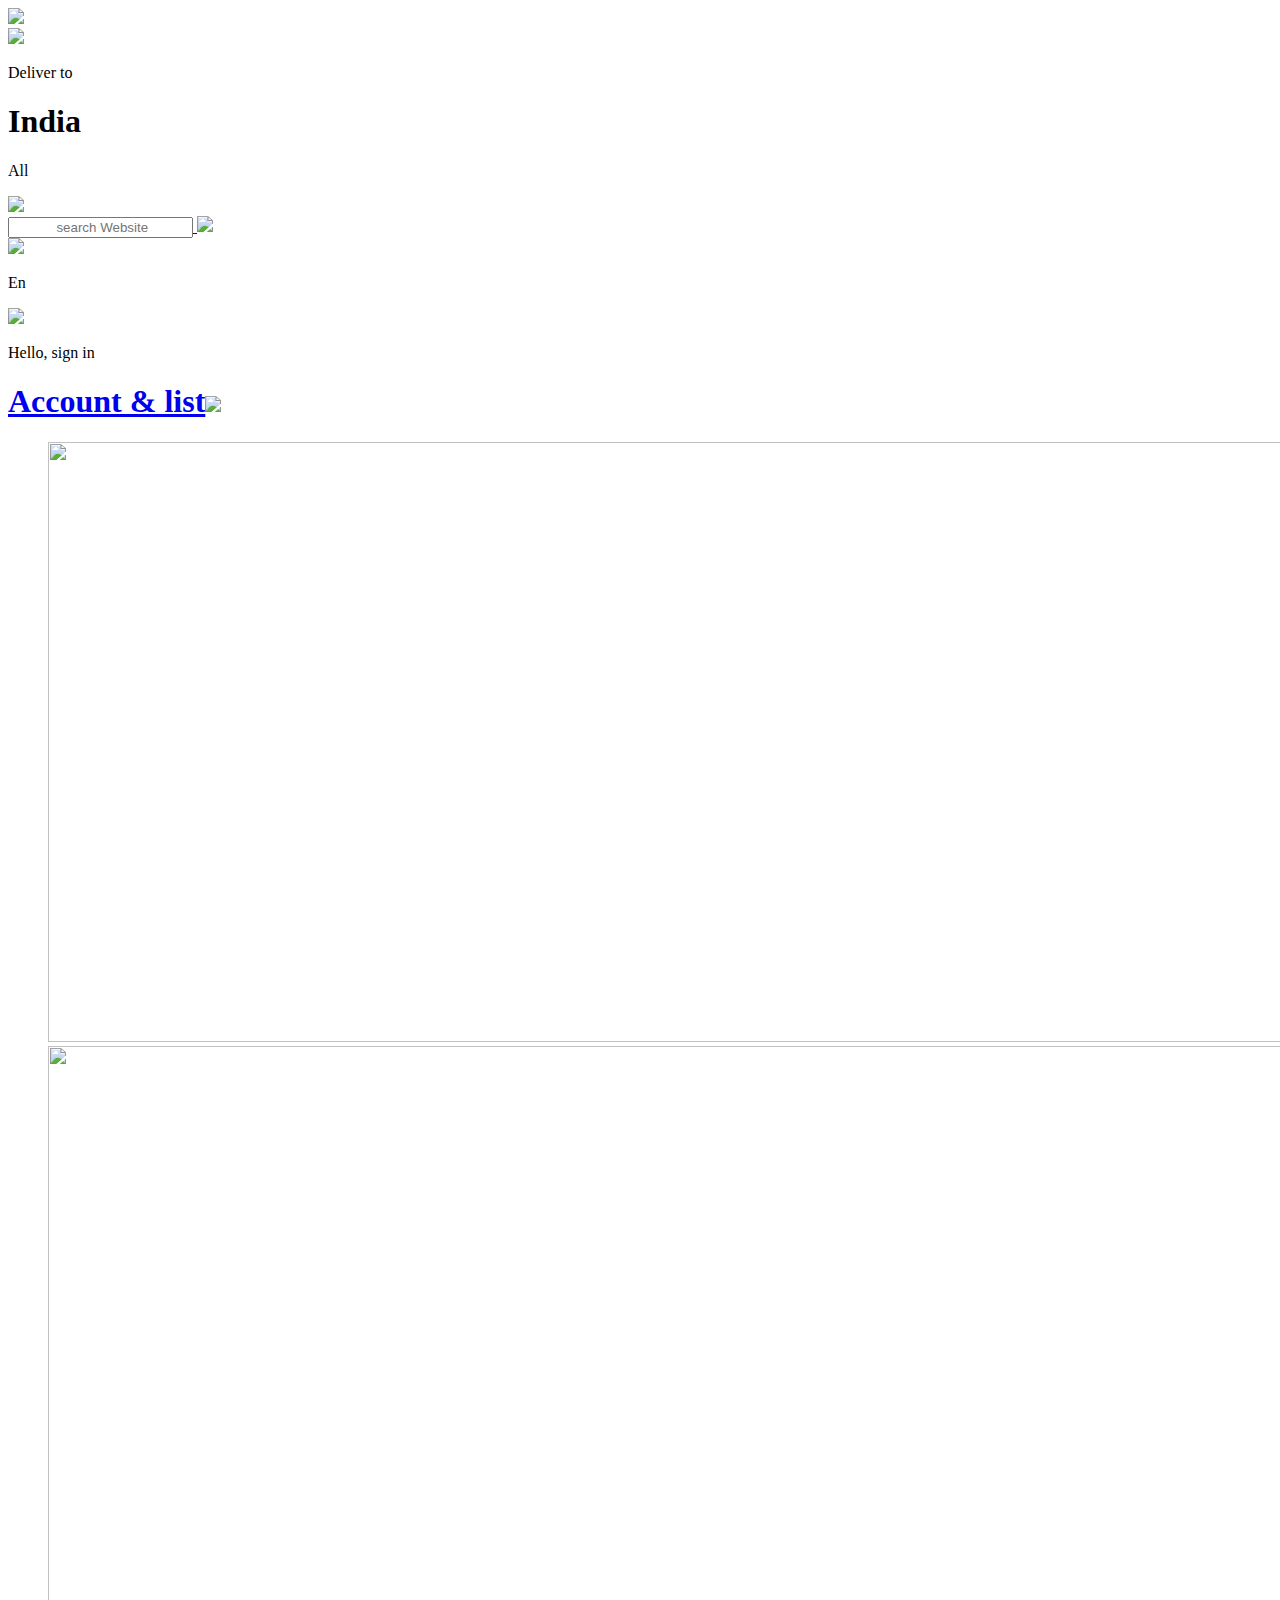
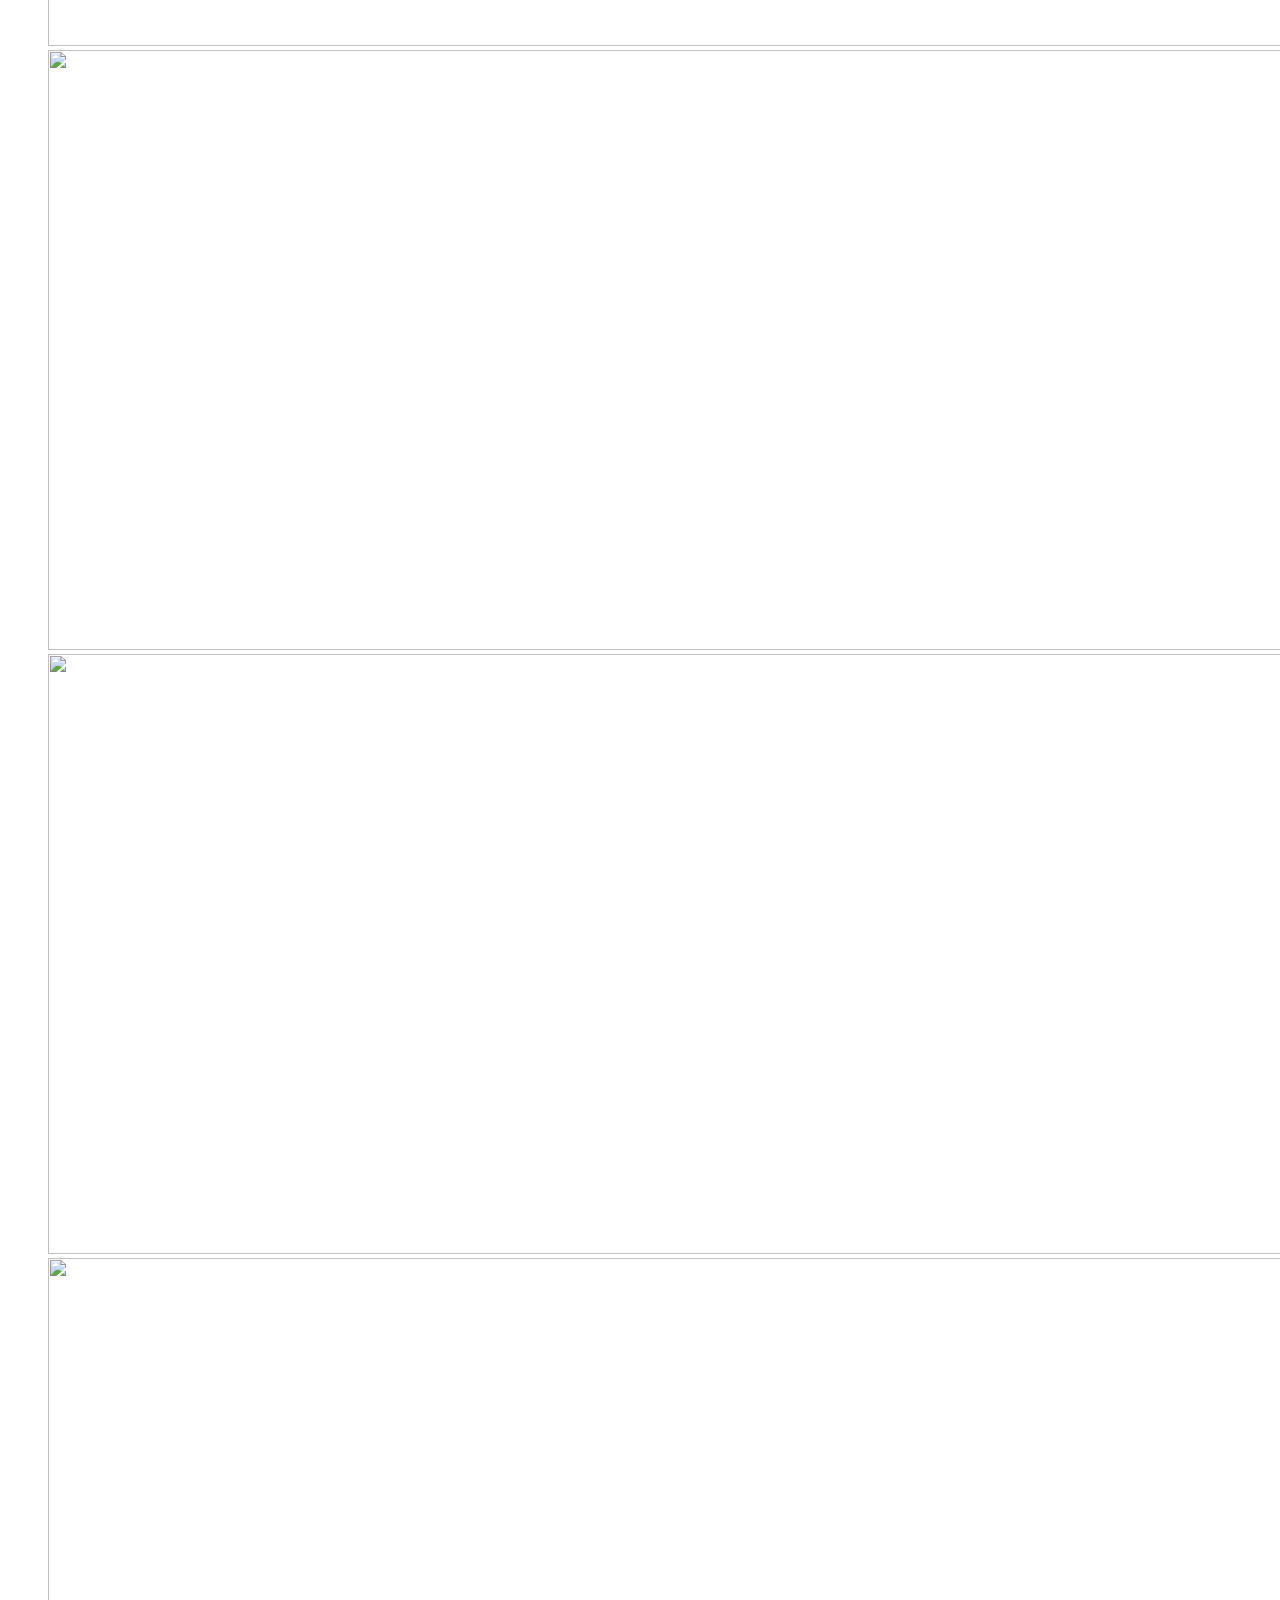
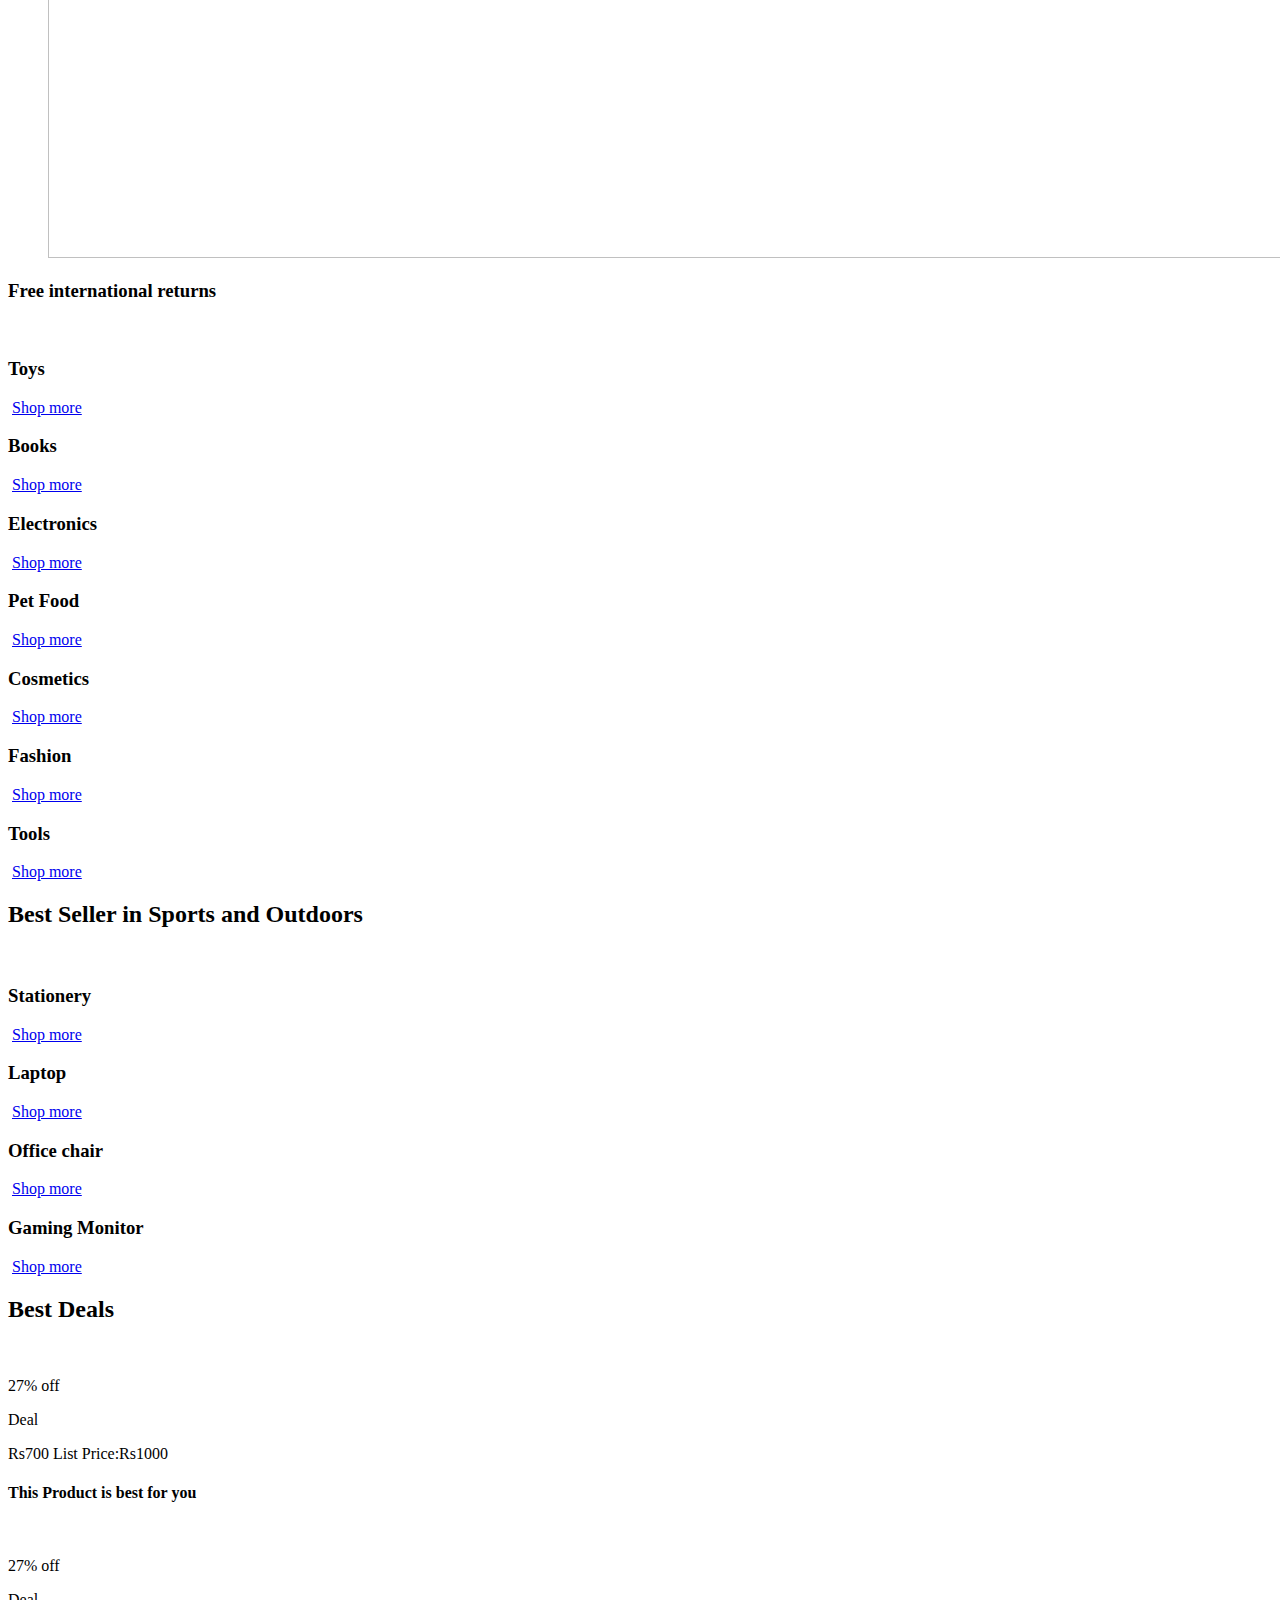
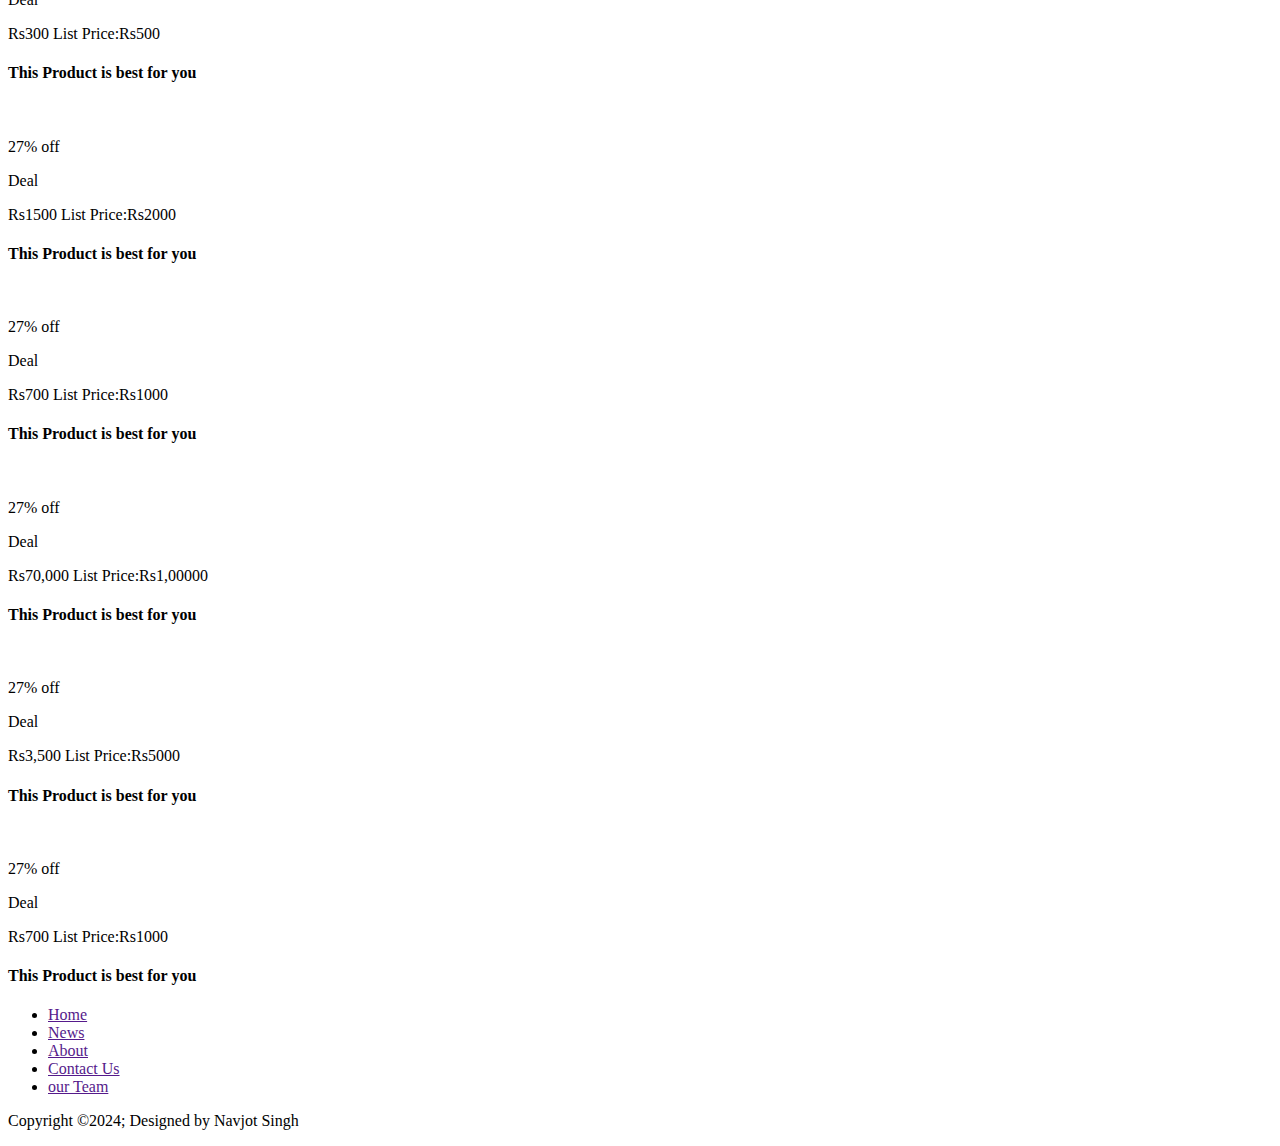
==== index.html @ cc2755b6 "added index.html" ====
<!DOCTYPE html>
<html lang="en">
<head>
    <meta charset="UTF-8">
    <meta name="viewport" content="width=device-width, initial-scale=1.0">
    <title>E-Commerce</title>
    <link rel="stylesheet" href="https://cdnjs.cloudflare.com/ajax/libs/font-awesome/6.6.0/css/all.min.css" integrity="sha512-Kc323vGBEqzTmouAECnVceyQqyqdsSiqLQISBL29aUW4U/M7pSPA/gEUZQqv1cwx4OnYxTxve5UMg5GT6L4JJg==" crossorigin="anonymous" referrerpolicy="no-referrer" />
    <link rel="stylesheet" href="style.css ">
</head>
<body>
     <nav>
        <a href="/">
         <img src="E-commerce.png" width="80"> </a>
         <div class="nav-country">
            <img src="location logo.png" height="20">
            <div>
               <p>Deliver to</p>
               <h1>India  </h1>
            </div>
         </div>
         <div class="nav-search"> 
            <div class="nav-search-category"> 
                <p>All </p>
                <img src="dropdown .png" height="12">
            </div>
            <input type="text" class=" nav-search-input" placeholder="
            search Website"><a href="/">
            <img src="search icon.png" class="nav-search-icon ">
         </div></a>
          <div class="nav-lan">
            <img src="flag.png" width="25px">
            <P>En</P>
            <img src="dropdown .png" width="8">
          </div> 
          <div class="nav-text">
            <P>Hello, sign in</P>
            <h1> <a href="login.html">Account & list<img src="dropdown .png" width="8px"></a></h1>

            </h1>
          </div>
          <div class="nav-cart">
            <a href="/" class="nav-link-add-to-cart">
                <i class="fa-solid fa-cart-shopping"></i>
            </a>
          </div>
     </nav>
     <div class="header-slider">
      <a href="#" class="control-prev"><i class="fa-solid fa-arrow-left"></i></a>
      <a href="#" class="control-next"><i class="fa-solid fa-arrow-right"></i></a>

      <ul>
        
         <img src="yellow.png" class="header-img" height="600px" width="1500px">
         <img src="kitchen.png" class="header-img" height="600px" width="1500px">
         <img src="header3.png" class="header-img" height="600px" width="1500px">
         <img src="header4.png" class="header-img" height="600px" width="1500px">
         <img src="header5.png" class="header-img" height="600px" width="1500px">
      </ul>
     </div>
     <div class="row-class  header-box ">
         <div class="box-column">
            <h3>Free international returns</h3>
            <img src="shop.png" alt="">
           
         </div>
         <div class="box-column">
         <h3>Toys</h3>
            <img src="toys.png" alt="">
            <a href="shop more.html">Shop more</a>
         </div>
         <div class="box-column">
         <h3>Books</h3>
            <img src="book.png" alt="">
            <a href="shop more.html">Shop more</a>
         </div>
         <div class="box-column">
         <h3>Electronics</h3>
            <img src="pc.png" alt="">
            <a href="shop more.html">Shop more</a>
         </div>
     </div>


     <div class="row-class">
      <div class="box-column">
         <h3>Pet Food</h3>
         <img src="petfood.png" alt="">
         <a href="shop more.html">Shop more</a>
      </div>
      <div class="box-column">
      <h3>Cosmetics</h3>
         <img src="cosmetics.png" alt="">
         <a href="shop 2.html">Shop more</a>
      </div>
      <div class="box-column">
      <h3>Fashion</h3>
         <img src="fashion.png" alt="">
         <a href="shop 2.html">Shop more</a>
      </div>
      <div class="box-column">
      <h3>Tools</h3>
         <img src="tool.png" alt="">
         <a href="shop 2.html">Shop more</a>
      </div>
  </div>

  <div class="product-slider">
   <h2>Best Seller in Sports and Outdoors</h2>
   <div class="product">
      <img src="product-1.png" alt="">
      <img src="product-2.png" alt="">
      <img src="product-3.png" alt="">
      <img src="product-4.png" alt="">
      <img src="product-5.png" alt="">
      <img src="product-6.png" alt="">
      <img src="product-7.png" alt="">
      <img src="product-8.png" alt="">
   </div>
  </div>

  <div class="row-class">
   <div class="box-column">
      <h3>Stationery </h3>
      <img src="stationary.png" alt="">
      <a href="shop more.html">Shop more</a>
   </div>
   <div class="box-column">
   <h3>Laptop</h3>
      <img src="laptop.png" alt="">
      <a href="shop 2.html">Shop more</a>
   </div>
   <div class="box-column">
   <h3>Office chair</h3>
      <img src="office .png" alt="">
      <a href="shop more.html">Shop more</a>
   </div>
   <div class="box-column">
   <h3>Gaming Monitor</h3>
      <img src="gaming.png" alt="">
      <a href="shop 2.html">Shop more</a>
   </div>
</div>

<div class="product-slider-with-price">
      <h2>Best Deals </h2>
      <div class="products">
         <div class="products">
         <div class="product-card">
            <div class="product-img-container">
               <img src="water.png" alt="">
            </div>
            <div class="product-offer">
               <p>27% off</p><span>Deal</span>
            </div>
            <p class="product-price">Rs<span>700</span>  List Price:Rs1000</p>
            <h4>This Product is best for you</h4>
         </div>
         </div>

         <div class="product-card">
            <div class="product-img-container">
               <img src="geometry.png" alt="">
            </div>
            <div class="product-offer">
               <p>27% off</p><span>Deal</span>
            </div>
            <p class="product-price">Rs<span>300</span>  List Price:Rs500</p>
            <h4>This Product is best for you</h4>
        
         </div>

        <div class="product-card">
            <div class="product-img-container">
               <img src="jacket.png" alt="">
            </div>
            <div class="product-offer">
               <p>27% off</p><span>Deal</span>
            </div>
            <p class="product-price">Rs<span>1500</span>  List Price:Rs2000</p>
            <h4>This Product is best for you</h4>
        
         </div>

         <div class="product-card">
            <div class="product-img-container">
               <img src="gloves.png" alt="">
            </div>
            <div class="product-offer">
               <p>27% off</p><span>Deal</span>
            </div>
            <p class="product-price">Rs<span>700</span>  List Price:Rs1000</p>
            <h4>This Product is best for you</h4>
         
         </div>

         <div class="product-card">
            <div class="product-img-container">
               <img src="phone.png" alt="">
            </div>
            <div class="product-offer">
               <p>27% off</p><span>Deal</span>
            </div>
            <p class="product-price">Rs<span>70,000</span>  List Price:Rs1,00000</p>
            <h4>This Product is best for you</h4>
         
         </div>

         <div class="product-card">
            <div class="product-img-container">
               <img src="toaster.png" alt="">
            </div>
            <div class="product-offer">
               <p>27% off</p><span>Deal</span>
            </div>
            <p class="product-price">Rs<span>3,500</span>  List Price:Rs5000</p>
            <h4>This Product is best for you</h4>
         
         </div>

         <div class="product-card">
            <div class="product-img-container">
               <img src="wear.png" alt="">
            </div>
            <div class="product-offer">
               <p>27% off</p><span>Deal</span>
            </div>
            <p class="product-price">Rs<span>700</span>  List Price:Rs1000</p>
            <h4>This Product is best for you</h4>
            
         </div> 

         </div>
      </div>




      <footer>
         <div class="footerContainer">
             <div class="socialIcons">
                 <a href=""><i class="fa-brands fa-facebook"></i></a>
                 <a href=""><i class="fa-brands fa-instagram"></i></a>
                 <a href=""><i class="fa-brands fa-twitter"></i></a>
                 <a href=""><i class="fa-brands fa-google-plus"></i></a>
                 <a href=""><i class="fa-brands fa-youtube"></i></a>
             </div>
             <div class="footerNav">
                 <ul><li><a href="">Home</a></li>
                     <li><a href="">News</a></li>
                     <li><a href="">About</a></li>
                     <li><a href="">Contact Us</a></li>
                     <li><a href="">our Team</a></li>
                 </ul>
             </div>
             
         </div>
         <div class="footerBottom">
             <p>Copyright &copy;2024; Designed by <span class="designer">Navjot Singh</span></p>
         </div>
     </footer>
     
     
      
      <script src="script.js"></script>
</body>
</html>
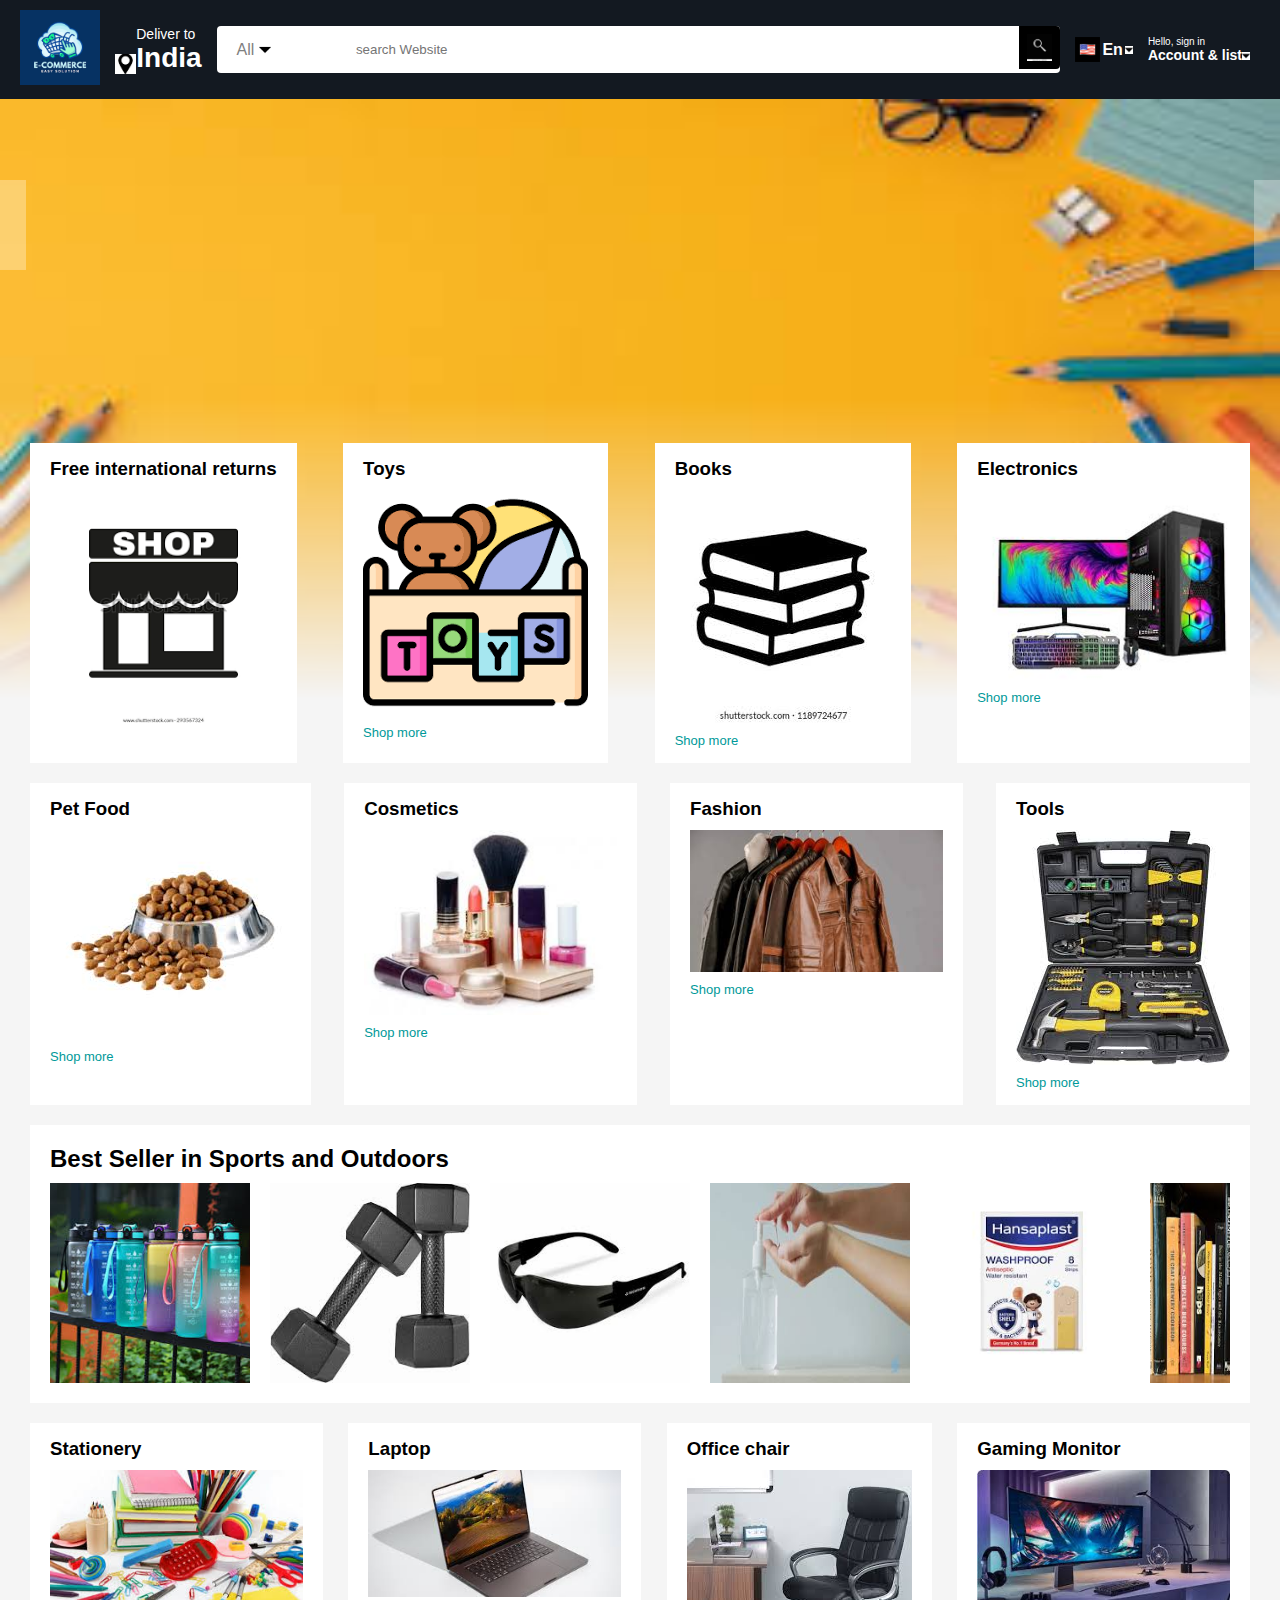
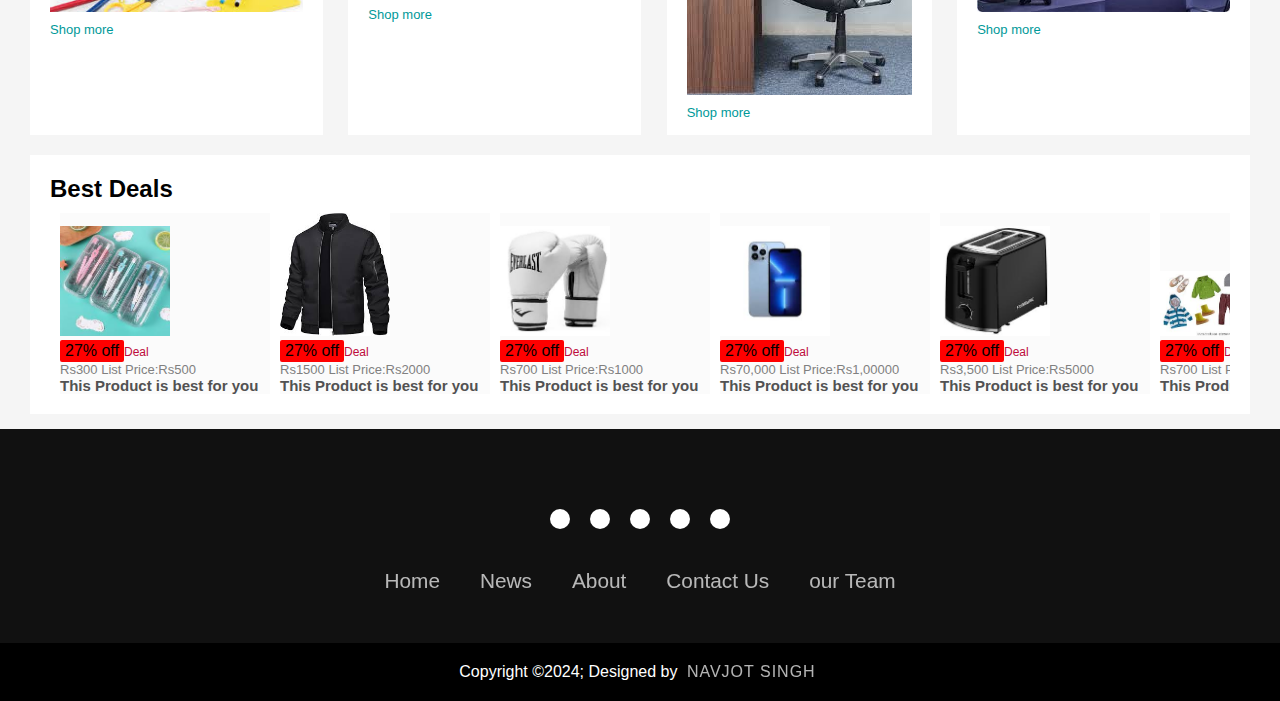
==== commit 86e4185f: "Update index.html" ====
--- a/index.html
+++ b/index.html
@@ -9,7 +9,7 @@
 </head>
 <body>
      <nav>
-        <a href="/">
+        <a href="#">
          <img src="E-commerce.png" width="80"> </a>
          <div class="nav-country">
             <img src="location logo.png" height="20">
@@ -39,7 +39,7 @@
             </h1>
           </div>
           <div class="nav-cart">
-            <a href="/" class="nav-link-add-to-cart">
+            <a href="#" class="nav-link-add-to-cart">
                 <i class="fa-solid fa-cart-shopping"></i>
             </a>
           </div>
@@ -263,4 +263,4 @@
       
       <script src="script.js"></script>
 </body>
-</html>  +</html>  
--- a/style.css
+++ b/style.css
@@ -0,0 +1,300 @@
+ *{
+     padding: 0;
+     margin: 0;
+     box-sizing: border-box;
+     font-family:Arial, Helvetica, sans-serif ;
+ }
+ body{
+    background-color: whitesmoke;
+ }
+ a{
+    text-decoration: none ;
+    color: inherit ;
+ }
+ nav{
+     display: flex ;
+     align-items: center;
+     justify-content: space-between;
+     background: #131921;
+     padding: 10px 20px;
+     color: white ;
+ }
+ .nav-country{
+    display: flex;
+    align-items: end ;
+    margin-left: 15px;
+    font-size: 14px;
+    color:white;
+ }
+.nav-search{
+    flex:1;
+    display: flex;
+    align-items: center;
+    background: white;
+    color: gray; 
+    max-width: 1000px;
+    border-radius: 4px;
+    margin-left: 15px ;
+}
+.nav-search-category{
+    display: flex;
+    align-items: center;
+    padding: 10px 20px ;
+    gap: 5px;
+    background: white;
+    border-radius: 4px 0 0 4px ;
+}
+.nav-search-input{
+    border: none;
+    outline: none;
+    padding-left: 20px;
+    width: 100%;
+    
+}
+.nav-search-icon{
+    max-width: 41px;
+   background-color: white;
+    padding: 8px;
+    background-color:black  ;
+    border-radius: 0 4px 4px 0 ;
+    cursor: pointer;
+    
+}
+.nav-text{
+     margin-left: 15px;
+}
+.nav-text p{
+    font-size: 10px;
+}
+.nav-text h1{
+    font-size: 14px;
+}
+.nav-lan{ 
+    display: flex;
+    align-items: center;
+    gap:2px;
+    font-weight: 600;
+    margin-left: 15px ;
+}
+.nav-cart{
+    margin-left: 10px;
+
+}
+.header-slider ul{
+    display: flex ;
+    overflow-y: hidden;
+     
+}
+.header-img{
+    max-width: 100%;
+     mask-image: linear-gradient(to bottom,#000000 50%, transparent 100%);
+}
+.header-slider a{
+    position: absolute;
+    top: 20%;
+    z-index: 1;
+    padding: 5vh 1vw;
+    background: #ffffff4f;
+    color: #0000007b;
+    text-decoration: none;
+    font-weight: 600px;
+    font-size: 19px ;
+    cursor: pointer;
+}
+.control-next{
+    right: 0;
+}
+.row-class{
+    display: flex;
+    flex-wrap: wrap;
+    row-gap: 20px;
+    justify-content: space-between;
+    margin: 20px 30px;
+
+}
+.box-column{
+    display: flex;
+    flex-direction:  column;
+    gap: 10px;
+    padding: 15px 20px;
+    background: #fff;
+    max-width: 24%;
+    min-height: 200px;
+     z-index: 1;
+}
+.box-column a{
+    font-size: 13px;
+    color: #009999;
+    font-weight: 500;
+
+}
+.header-box{
+    margin-top: -20vw;
+
+}
+.product-slider{
+    background: white;
+    margin: 0 30px;
+    padding: 20px;
+    margin-bottom: 15px;
+
+}
+.product-slider .product{
+    display: flex;
+    overflow-x: auto;
+    gap:  20px;
+    margin-top: 10px;
+
+}
+.product-slider .product img{
+    max-width: 200px;
+    max-height: 200px ;
+
+}
+.product-slider-with-price{
+    background: white;
+    margin: 0 30px;
+    padding: 20px;
+    margin-bottom: 15px;
+
+}
+.product-slider-with-price .products{
+    display: flex;
+    overflow-x: auto;
+    gap: 10px;
+    margin-top: 10px;
+
+}
+.product-slider-with-price .products::-webkit-scrollbar{
+    display: none;
+}
+.product-card{
+    display: flex;
+    flex-direction: column;
+    justify-content: end;
+    min-width: 210px;
+    background:#fbfbfb ;
+}
+.product-card img{
+    width: 110px;
+    max-width: 0 50px;
+}
+.product-offer p {
+    background: red;
+    counter-reset: white;
+    display: inline-block ;
+    padding: 2px 5px;
+    border-radius: 2px;
+     
+}
+.product-offer span{
+    color:#be0b3b;
+    font-weight: 500px;
+     font-size: 12px;
+
+}
+.product-price{
+    color: gray;
+    font-size: 13px;
+
+}
+.product-card h4 {
+    color: #525252;
+    font-size: 15px;
+    font-weight: 400px;
+
+}
+footer{
+    background-color: #111;
+}
+.footerContainer{
+    width: 100%;
+    padding: 70px 30px 20px ;
+}
+.socialIcons{
+    display: flex;
+    justify-content: center;
+}
+.socialIcons a{
+    text-decoration: none;
+    padding:  10px;
+    background-color: white;
+    margin: 10px;
+    border-radius: 50%;
+}
+.socialIcons a i{
+    font-size: 2em;
+    color: black;
+    opacity: 0,9;
+}
+/* Hover affect on social media icon */
+.socialIcons a:hover{
+    background-color: #111;
+    transition: 0.5s;
+}
+.socialIcons a:hover i{
+    color: white;
+    transition: 0.5s;
+}
+.footerNav{
+    margin: 30px 0;
+}
+.footerNav ul{
+    display: flex;
+    justify-content: center;
+    list-style-type: none;
+}
+.footerNav ul li a{
+    color:white;
+    margin: 20px;
+    text-decoration: none;
+    font-size: 1.3em;
+    opacity: 0.7;
+    transition: 0.5s;
+
+}
+.footerNav ul li a:hover{
+    opacity: 1;
+}
+.footerBottom{
+    background-color: #000;
+    padding: 20px;
+    text-align: center;
+}
+.footerBottom p{
+    color: white;
+}
+.designer{
+    opacity: 0.7;
+    text-transform: uppercase;
+    letter-spacing: 1px;
+    font-weight: 400;
+    margin: 0px 5px;
+}
+@media (max-width: 700px){
+    .footerNav ul{
+        flex-direction: column;
+    } 
+    .footerNav ul li{
+        width:100%;
+        text-align: center;
+        margin: 10px;
+    }
+    .socialIcons a{
+        padding: 8px;
+        margin: 4px;}}
+.chance{
+    color:white;
+    background-color: black;
+    height: 150px;
+    text-align: center;
+    font-size: 50px;
+}
+.chance p{
+    color: wheat;
+   
+}
+.return{
+    color: white;
+    height: 20px;
+}
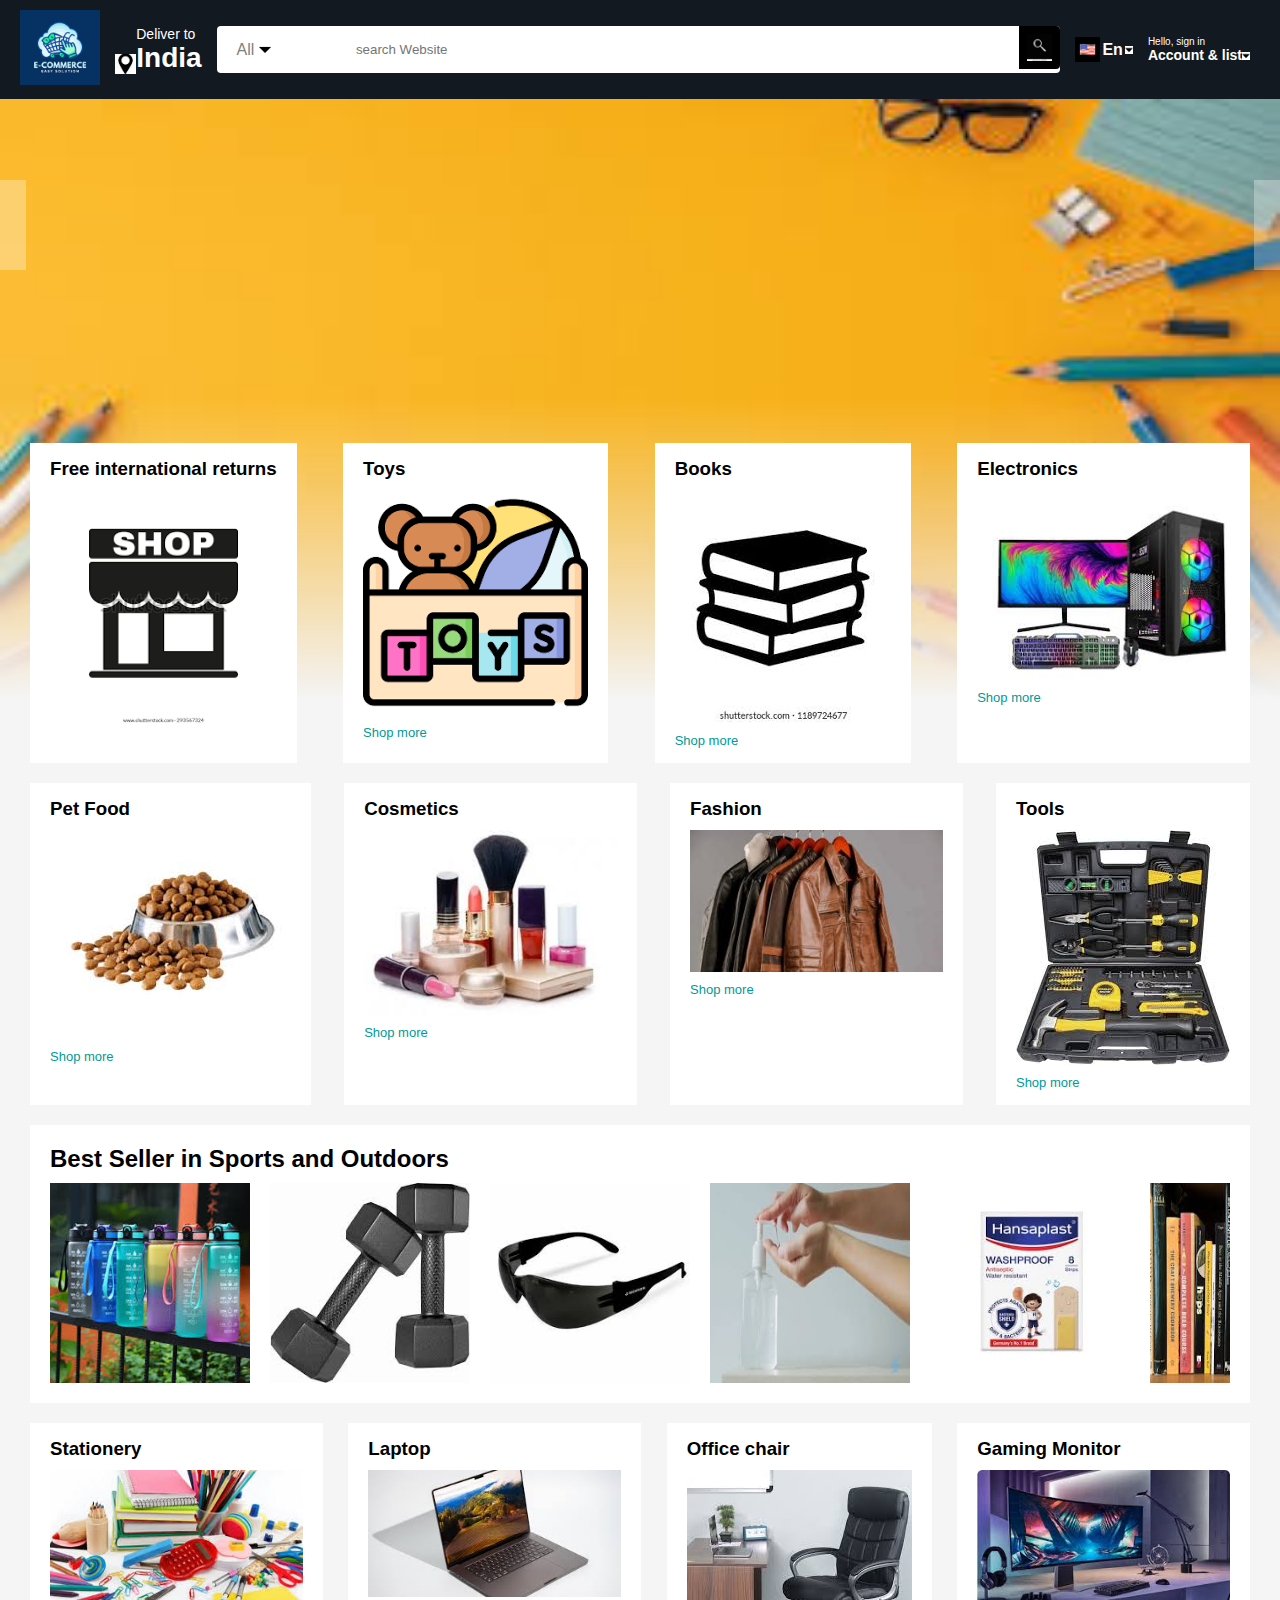
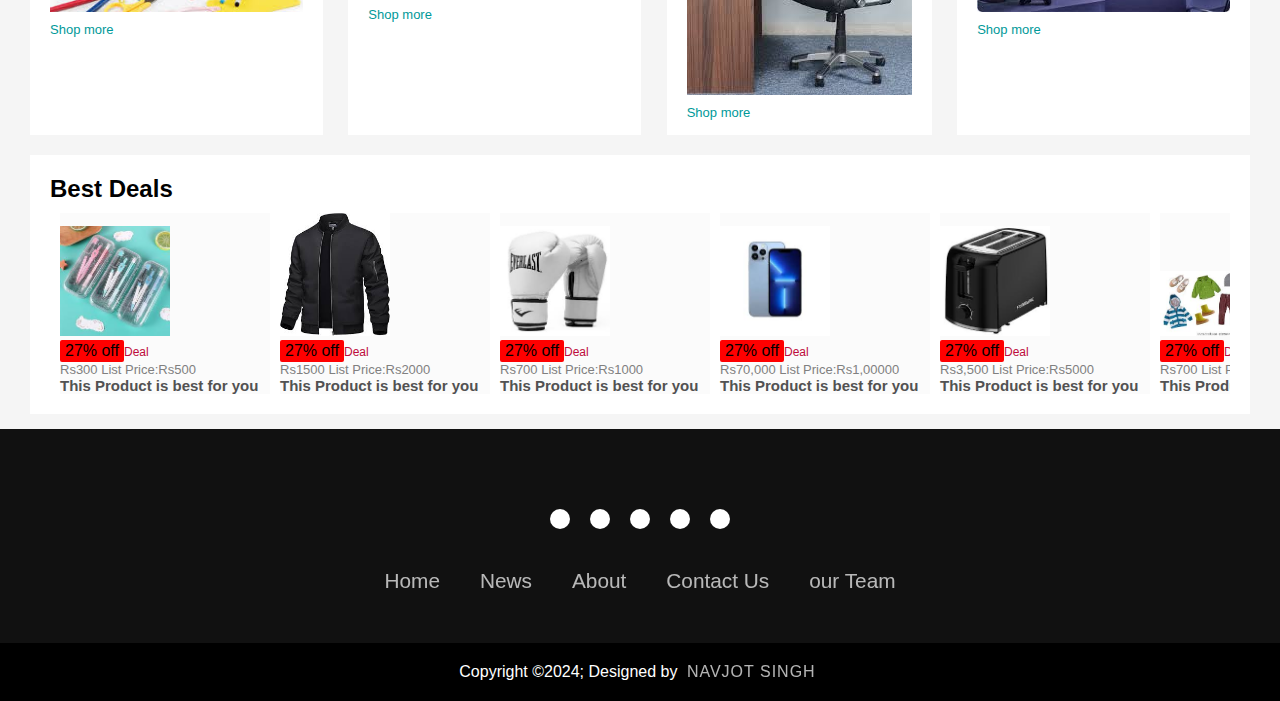
==== commit 515526ae: "Update index.html" ====
--- a/index.html
+++ b/index.html
@@ -9,7 +9,7 @@
 </head>
 <body>
      <nav>
-        <a href="#">
+        <a href="index.html">
          <img src="E-commerce.png" width="80"> </a>
          <div class="nav-country">
             <img src="location logo.png" height="20">
@@ -39,7 +39,7 @@
             </h1>
           </div>
           <div class="nav-cart">
-            <a href="#" class="nav-link-add-to-cart">
+            <a href="index.html" class="nav-link-add-to-cart">
                 <i class="fa-solid fa-cart-shopping"></i>
             </a>
           </div>
